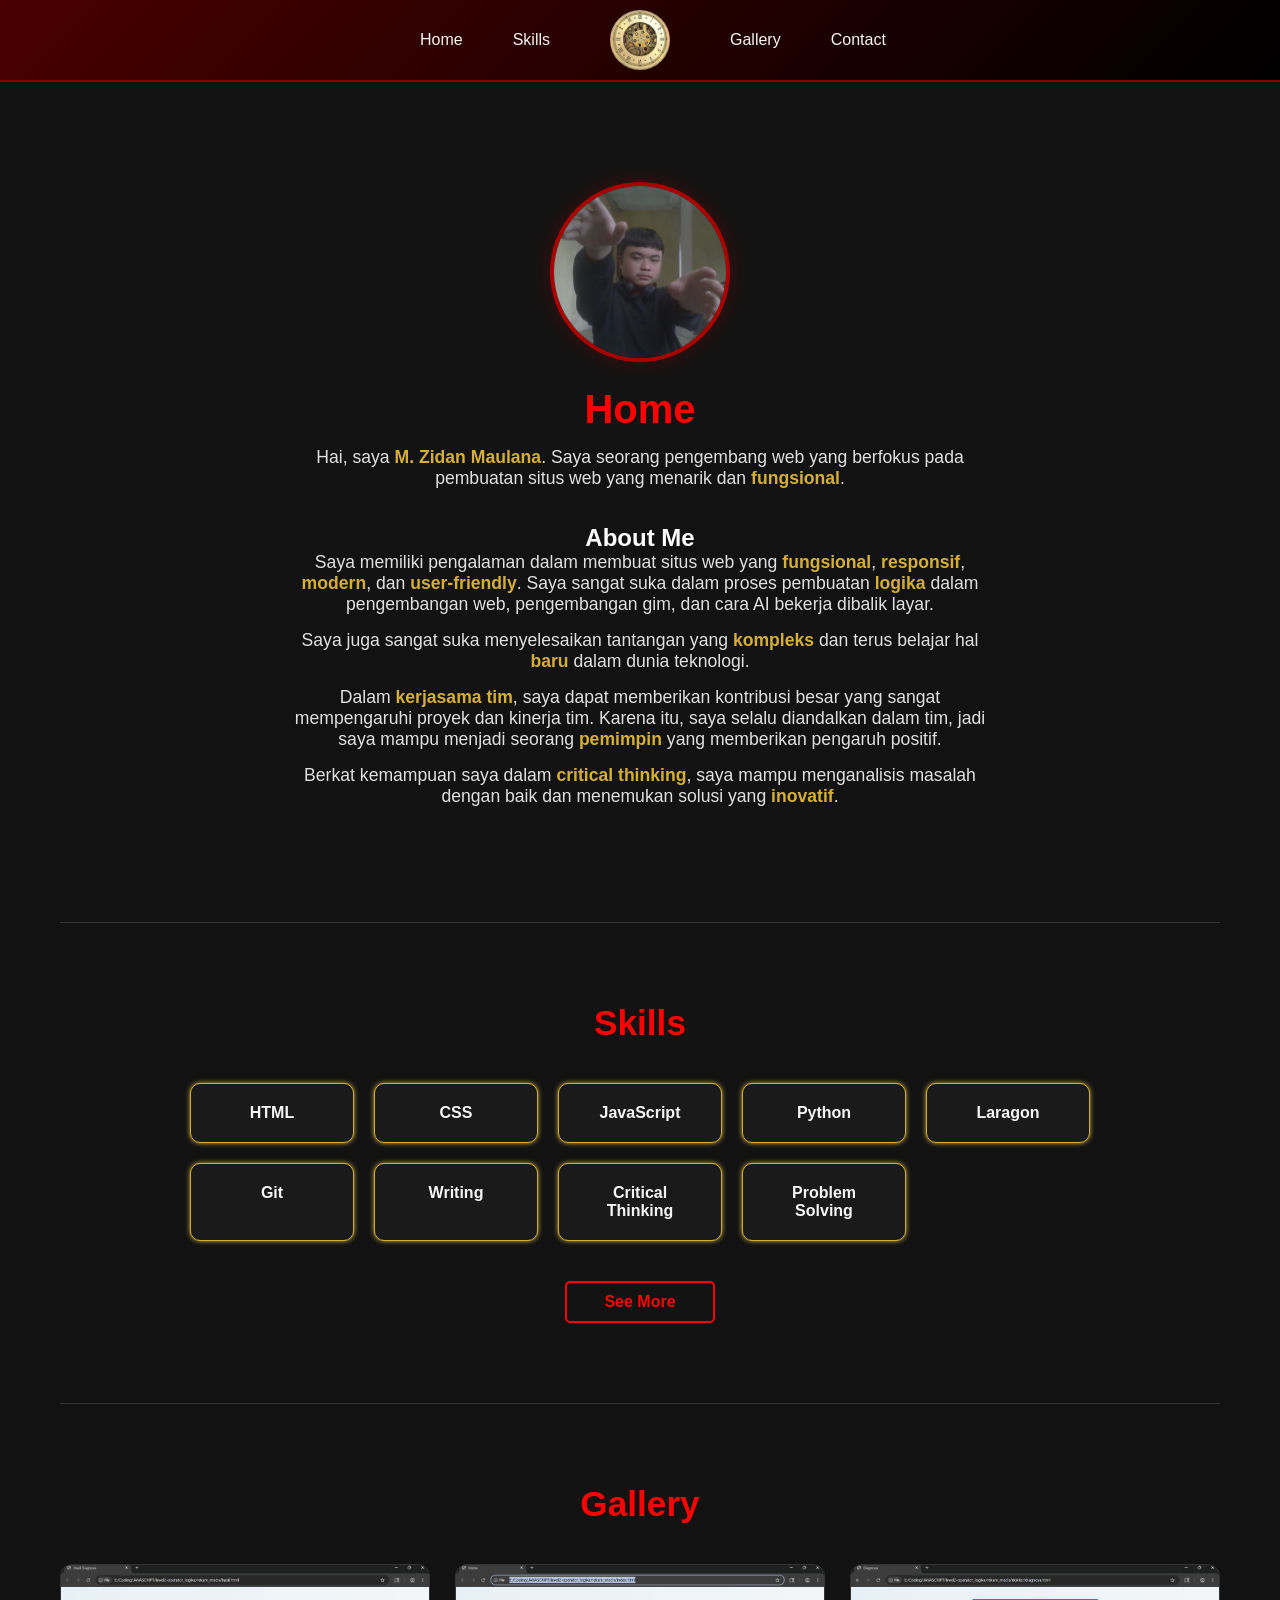
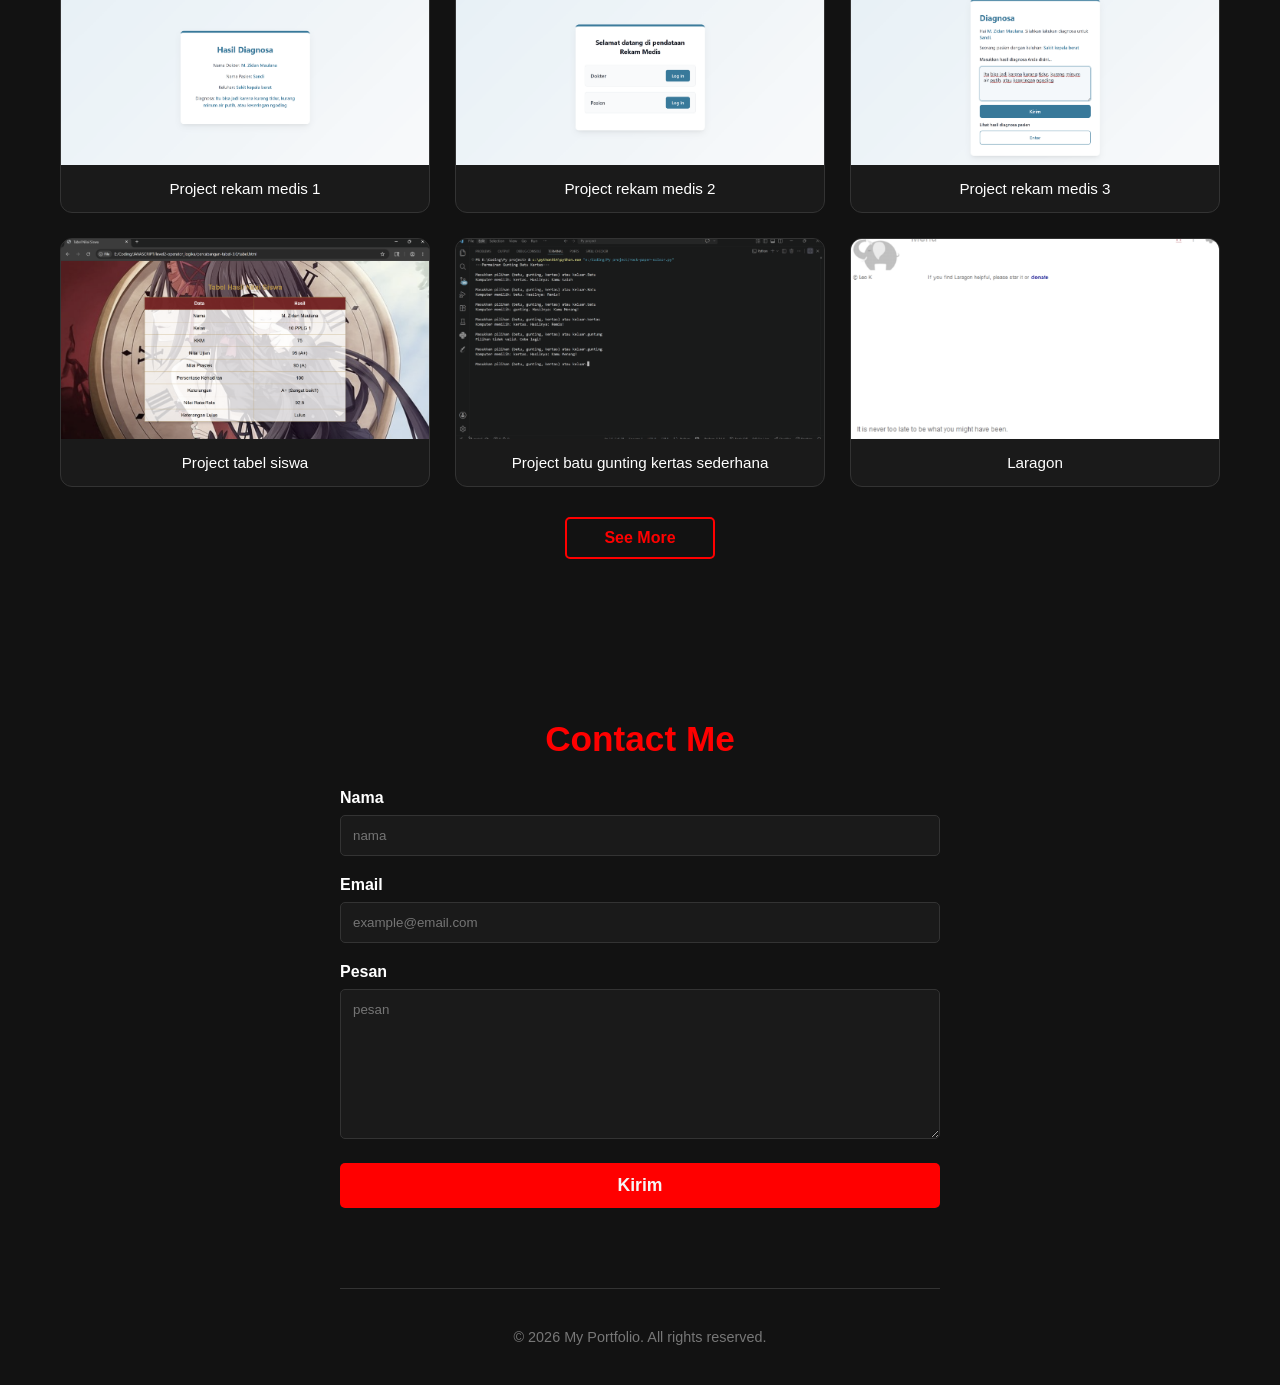
==== index.html @ 6b184dc0 "first commit" ====
<!DOCTYPE html>
<html lang="en">
<head>
    <meta charset="UTF-8">
    <meta name="viewport" content="width=device-width, initial-scale=1.0">
    <title>About Me</title>
    <link rel="stylesheet" href="style.css">
</head>
<body>
    <header class="navbar">
        <nav class="nav-container">
            <ul class="nav-links left">
                <li><a href="#home">Home</a></li>
                <li><a href="#skills">Skills</a></li>
            </ul>

            <div class="logo">
                <img src="logo.jpg" alt="Logo">
            </div>

            <ul class="nav-links right">
                <li><a href="#gallery">Gallery</a></li>
                <li><a href="#contact">Contact</a></li>
            </ul>
        </nav>
    </header>

    <div class="container">
        <section id="home">
            <img src="profil.jpg" alt="Profile Picture" class="profile-pic">
            <h2>Home</h2>
            <p>Hai, saya <span class="gold">M. Zidan Maulana</span>. Saya seorang pengembang web yang berfokus pada pembuatan situs web yang menarik dan <span class="gold">fungsional</span>.</p>
            <h3>About Me</h3>
            <p>Saya memiliki pengalaman dalam membuat situs web yang <span class="gold">fungsional</span>, <span class="gold">responsif</span>, <span class="gold">modern</span>, dan <span class="gold">user-friendly</span>. Saya sangat suka dalam proses pembuatan <span class="gold">logika</span> dalam pengembangan web, pengembangan gim, dan cara AI bekerja dibalik layar.</p>
            <p>Saya juga sangat suka menyelesaikan tantangan yang <span class="gold">kompleks</span> dan terus belajar hal <span class="gold">baru</span> dalam dunia teknologi.</p>
            <p>Dalam <span class="gold">kerjasama tim</span>, saya dapat memberikan kontribusi besar yang sangat mempengaruhi proyek dan kinerja tim. Karena itu, saya selalu diandalkan dalam tim, jadi saya mampu menjadi seorang <span class="gold">pemimpin</span> yang memberikan pengaruh positif.</p>
            <p>Berkat kemampuan saya dalam <span class="gold">critical thinking</span>, saya mampu menganalisis masalah dengan baik dan menemukan solusi yang <span class="gold">inovatif</span>.</p>
        </section>

        <section id="skills">
            <h2>Skills</h2>
            <ul>
                <li>HTML</li>
                <li>CSS</li>
                <li>JavaScript</li>
                <li>Python</li>
                <li>Laragon</li>
                <li>Git</li>
                <li>Writing</li>
                <li>Critical Thinking</li>
                <li>Problem Solving</li>
            </ul>
            <a href="skills/index.html">See More</a>
        </section>

        <section id="gallery">
            <h2>Gallery</h2>
            <div class="gallery-container">
                <div class="gallery-item">
                    <img src="gallery/photo/webrekammedis (1).png" alt="Project rekam medis 1">
                    <p>Project rekam medis 1</p>
                </div>
                <div class="gallery-item">
                    <img src="gallery/photo/webrekammedis (2).png" alt="Project rekam medis 2">
                    <p>Project rekam medis 2</p>
                </div>
                <div class="gallery-item">
                    <img src="gallery/photo/webrekammedis (3).png" alt="Project rekam medis 3">
                    <p>Project rekam medis 3</p>
                </div>
                <div class="gallery-item">
                    <img src="gallery/photo/tabelsiswa.png" alt="Project tabel siswa">
                    <p>Project tabel siswa</p>
                </div>
                <div class="gallery-item">
                    <img src="gallery/photo/pyproject.png" alt="Project batu gunting kertas sederhana">
                    <p>Project batu gunting kertas sederhana</p>
                </div>
                <div class="gallery-item">
                    <img src="gallery/photo/laragon.png" alt="Laragon">
                    <p>Laragon</p>
                </div>
            </div>
            <a href="gallery/index.html">See More</a>
        </section>

        <section id="contact">
            <h2>Contact Me</h2>
            <label for="name">Nama</label>  
            <input type="text" id="name" name="name" placeholder="nama">
            <label for="email" >Email</label>
            <input type="email" id="email" name="email" placeholder="example@email.com">
            <label for="message">Pesan</label>
            <textarea id="message" name="message" placeholder="pesan"></textarea>
            <p id="alert"></p>
            <button type="submit">Kirim</button>
        </section>
    </div>

    <div id="gallery-modal" class="modal">
        <span class="close-modal">&times;</span>
        <img class="modal-content" id="img-expanded">
        <div id="caption"></div>
    </div>

    <footer>
        <p>&copy; 2026 My Portfolio. All rights reserved.</p>
    </footer>

    <script src="script.js"></script>
</body>
</html>
---- style.css ----
/* Reset dasar */
* {
    margin: 0;
    padding: 0;
    box-sizing: border-box;
}

:root {
  --kurumi-black: #121212;      /* Kegelapan abadi */
  --kurumi-full-black: #000000;       /* Hitam pekat untuk latar belakang */
  --kurumi-red: #8b0000;        /* Merah crimson yang elegan */
  --kurumi-light-red: #ff0000;      /* Merah tomat yang cerah */
  --kurumi-dark-red: #4a0000;       /* Merah gelap untuk latar belakang */
  --kurumi-gold: #d4af37;       /* Emas jarum jam Zafkiel */
  --kurumi-light-gold: #ffd700;     /* Emas cerah untuk aksen */
  --kurumi-dark-gold: #b8860b;      /* Emas gelap untuk kontras */
  --kurumi-gray: #333333;       /* Abu-abu untuk teks dan elemen sekunder */
  --kurumi-light-gray: #555555;     /* Abu-abu terang untuk teks yang lebih ringan */
  --kurumi-dark-gray: #1a1a1a;  /* Abu-abu gelap untuk kontras */
  --kurumi-white: #f5f5f5;      /* Kontras yang murni */
  --kurumi-light-white: #e0e0e0;  /* Putih terang untuk teks yang lebih lembut */
  --kurumi-full-white: #ffffff;      /* Putih murni untuk aksen */
}

body {
    font-family: 'Segoe UI', Tahoma, Geneva, Verdana, sans-serif;
    background: var(--kurumi-black);
    color: var(--kurumi-white);
}

.navbar {
    width: 100%;
    background: linear-gradient(135deg, var(--kurumi-dark-red) 0%, var(--kurumi-full-black) 100%);
    padding: 10px 0;
    position: sticky;
    top: 0;
    z-index: 1000;
    border-bottom: 2px solid var(--kurumi-red); /* Aksen merah */
    cursor: pointer;
}

.nav-container {
    display: flex;
    justify-content: space-between;
    align-items: center;
    max-width: 1200px;
    margin: 0 auto;
    padding: 0 20px;
}

.nav-links {
    list-style: none;
    display: flex;
    align-items: center;
    gap: 30px; /* Jarak antar item menu */
    flex: 1; /* Membuat nav-links mengisi ruang yang tersedia */
    margin: 0; /* Menghapus margin default */
    padding: 0; /* Menghapus padding default */
}

.nav-links.left {
    justify-content: flex-end; /* Mengatur menu ke kanan */
}

.nav-links.right {
    justify-content: flex-start; /* Mengatur menu ke kiri */
}

.nav-links li a {
    text-decoration: none;
    white-space: nowrap;
    color: var(--kurumi-white);
    font-weight: 500;
    padding: 10px 10px;
    transition: all 0.3s ease; /* Transisi halus untuk efek hover */
}

.nav-links li a:hover {
    color: var(--kurumi-gold); /* Warna berubah saat disentuh */
    text-shadow: 0 0 20px var(--kurumi-gold); /* Efek cahaya emas */
    transform: scale(1.05); /* Sedikit membesar saat hover */
    letter-spacing: 2px; /* Menambah jarak antar huruf saat hover */
}

.logo {
    flex: 0 0 auto; /* Pastikan logo tidak mengembang */
    justify-content: center;
    display: flex;
    align-items: center;
    padding: 0 50px; /* Memberi jarak antara logo dan menu */
}

.logo img {
    height: 60px; /* Sesuaikan ukuran logo sesuai kebutuhan */
    width: auto;
    border-radius: 50%; /* Membuat logo bulat */
    transition: all 0.5s ease; /* Durasi animasi */
}

.logo img:hover {
    transform: rotate(360deg) scale(1.1); /* Animasi putar dan membesar saat hover */
    box-shadow: 0 0 20px var(--kurumi-gold); /* Efek cahaya emas */
}

.gold {
    color: var(--kurumi-gold);
    font-weight: bold;
    transition: all 0.3s ease; /* Transisi halus untuk efek hover */
    cursor: pointer; /* Menunjukkan bahwa elemen ini interaktif */
}

.gold:hover {
    text-shadow: 0 0 5px var(--kurumi-gold), 0 0 10px var(--kurumi-gold); /* Efek cahaya emas saat hover */
    text-decoration: underline; /* Menambahkan garis bawah saat hover */
    letter-spacing: 1px; /* Menambah jarak antar huruf saat hover */
    font-weight: bold;
}

#alert {
    color: var(--kurumi-light-red);
    font-weight: bold;
    margin-top: 10px;
    margin-bottom: 10px;
    display: none; /* Sembunyikan pesan error secara default */
}

#scrollToTop {
    display: none; /* Sembunyikan tombol saat halaman pertama kali dimuat */
    position: fixed;
    bottom: 30px;
    right: 30px;
    z-index: 99;
    border: none;
    outline: none;
    background-image: url(up.png); /* Ganti dengan ikon panah ke atas yang sesuai */
    background-size: cover;
    background-position: center;
    background-repeat: no-repeat;
    color: var(--kurumi-white);
    cursor: pointer;
    padding: 15px;
    border-radius: 50%;
    font-size: 18px;
    box-shadow: 0 0 15px rgba(255, 0, 0, 0.5);
    transition: all 0.3s ease;
}

#scrollToTop:hover {
    transform: scale(1.25);
    box-shadow: 0 0 25px rgba(255, 0, 0, 0.8);
}

.container {
    max-width: 1200px;
    margin: 0 auto;
    padding: 0 20px;
}

/* --- Section Home --- */
#home {
    padding: 100px 0;
    text-align: center;
    display: flex;
    flex-direction: column;
    align-items: center;
    border-bottom: 1px solid #333;
}

.profile-pic {
    width: 180px;
    height: 180px;
    border-radius: 50%;
    object-fit: cover;
    filter: brightness(67%);
    border: 4px solid var(--kurumi-light-red); /* Aksen merah yang berani */
    margin-bottom: 25px;
    box-shadow: 0 0 20px rgba(255, 0, 0, 0.3);
    transition: all 0.5s ease;
    cursor: pointer;
}

.profile-pic:hover {
    transform: scale(1.1) rotate(5deg);
    box-shadow: 0 0 30px rgba(255, 0, 0, 0.7);
    filter: brightness(115%);
}

#home h2 {
    font-size: 2.5rem;
    color: var(--kurumi-light-red);
    margin-bottom: 15px;
    transition: all 0.3s ease;
}

#home h2:hover {
    text-shadow: 0 0 10px var(--kurumi-light-red), 0 0 20px var(--kurumi-light-red);
    letter-spacing: 2px;
}

#home h3 {
    font-size: 1.5rem;
    margin-top: 20px;
    color: var(--kurumi-full-white);
    transition: all 0.3s ease;
}

#home h3:hover {
    text-shadow: 0 0 25px var(--kurumi-white);
}

#home p {
    max-width: 700px;
    font-size: 1.1rem;
    color: var(--kurumi-light-white);
    margin-bottom: 15px;
    margin-left: auto;
    margin-right: auto;
}

/* --- Section Skill --- */
#skills {
    padding: 80px 0;
    text-align: center;
    border-bottom: 1px solid var(--kurumi-gray);
}

#skills h2 {
    font-size: 2.2rem;
    margin-bottom: 40px;
    color: var(--kurumi-light-red);
    transition: all 0.3s ease;
}

#skills h2:hover {
    text-shadow: 0 0 20px var(--kurumi-light-red), 0 0 40px var(--kurumi-light-red);
    letter-spacing: 3px;
}

/* Mengatur daftar skill agar berbaris rapi */
#skills ul {
    list-style: none;
    display: grid;
    grid-template-columns: repeat(auto-fit, minmax(150px, 1fr));
    gap: 20px;
    max-width: 900px;
    margin: 0 auto 40px auto;
}

/* Kotak untuk setiap item skill */
#skills ul li {
    background-color: var(--kurumi-dark-gray);
    padding: 20px;
    border-radius: 10px;
    border: 1px solid var(--kurumi-gold);
    box-shadow: 0 0 5px var(--kurumi-gold);
    font-weight: 600;
    color: var(--kurumi-white);
    transition: all 0.3s ease;
    cursor: default;
}

#skills ul li:hover {
    background-color: var(--kurumi-light-red);
    color: var(--kurumi-gold);
    transform: translateY(-5px) scale(1.075);
    border-color: var(--kurumi-light-red);
    box-shadow: 0 5px 15px var(--kurumi-red);
    letter-spacing: 0.225px;
}

#skills a {
    display: inline-block;
    width: 150px;
    padding: 10px;
    text-align: center;
    background-color: transparent;
    color: var(--kurumi-light-red);
    text-decoration: none;
    border: 2px solid var(--kurumi-light-red);
    border-radius: 5px;
    font-weight: bold;
    transition: all 0.3s ease;
}

#skills a:hover {
    background-color: var(--kurumi-light-red);
    color: var(--kurumi-white);
    letter-spacing: 0.5px;
}

/* --- Section Gallery --- */
#gallery {
    padding: 80px 0;
}

#gallery h2 {
    text-align: center;
    font-size: 2.2rem;
    margin-bottom: 40px;
    color: var(--kurumi-light-red);
    transition: all 0.3s ease;
}

#gallery h2:hover {
    text-shadow: 0 0 20px var(--kurumi-light-red), 0 0 40px var(--kurumi-light-red);
    letter-spacing: 3px;
}

.gallery-container {
    display: grid;
    grid-template-columns: repeat(auto-fit, minmax(280px, 1fr));
    gap: 25px;
    margin-bottom: 30px;
}

.gallery-item {
    background-color: var(--kurumi-dark-gray);
    border-radius: 12px;
    overflow: hidden;
    transition: all 0.3s ease;
    border: 1px solid var(--kurumi-gray);
    cursor: pointer;
}

.gallery-item:hover {
    transform: translateY(-10px) scale(1.02);
    box-shadow: 0 10px 25px rgba(255, 0, 0, 0.2);
    border-color: var(--kurumi-light-red);
}

.gallery-item img {
    width: 100%;
    height: 200px;
    object-fit: cover;
    display: block;
    filter: grayscale(50%); /* Sedikit efek dramatis */
    transition: all 0.3s ease;
}

.gallery-item:hover img {
    filter: grayscale(0%);
}

.gallery-item p {
    padding: 15px;
    text-align: center;
    font-size: 0.95rem;
    font-weight: 500;
    color: var(--kurumi-full-white);
}

/* Tombol See More */
#gallery a, #skills a {
    display: block;
    width: 150px;
    margin: 30px auto 0;
    padding: 10px;
    text-align: center;
    background-color: transparent;
    color: var(--kurumi-light-red);
    text-decoration: none;
    border: 2px solid var(--kurumi-light-red);
    border-radius: 5px;
    font-weight: bold;
    transition: all 0.3s ease;
    cursor: pointer;
}

#gallery a:hover, #skills a:hover {
    background-color: var(--kurumi-light-red);
    color: var(--kurumi-white);
    letter-spacing: 0.5px;
}

/* Gaya untuk Modal (Latar Belakang) */
.modal {
    display: none; /* Sembunyi sampai dipanggil */
    position: fixed;
    z-index: 10001; /* Lebih tinggi dari navbar */
    padding-top: 100px;
    left: 0;
    top: 0;
    width: 100%;
    height: 100%;
    background-color: rgba(0, 0, 0, 0.9); /* Hitam pekat transparan */
}

/* Gaya untuk Gambar di dalam Modal */
.modal-content {
    margin: auto;
    display: block;
    max-width: 80%;
    max-height: 80%;
    border: 2px solid var(--kurumi-gold); /* Aksen emas */
    border-radius: 15px;
    animation: zoom 0.6s; /* Efek membesar */
    cursor: pointer;
    transition: box-shadow 0.3s ease; /* Transisi untuk efek hover */
}

@keyframes zoom {
    from {transform: scale(0)} 
    to {transform: scale(1)}
}

.modal-content:hover {
    box-shadow: 0 0 30px var(--kurumi-gold); /* Efek cahaya emas saat hover */
}

/* Tombol Tutup */
.close-modal {
    position: absolute;
    top: 25px;
    right: 25px;
    color: var(--kurumi-white);
    font-size: 50px;
    font-weight: bold;
    transition: color 0.3s ease;
    cursor: pointer;
}

.close-modal:hover {
    color: var(--kurumi-gold);
}

#caption {
    margin: auto;
    display: block;
    width: 80%;
    text-align: center;
    color: var(--kurumi-white);
    padding: 10px 0;
}

/* --- Section Contact --- */
#contact {
    padding: 80px 0;
    max-width: 600px; /* Agar formulir tidak terlalu lebar dan tetap elegan */
    margin: 0 auto;
    border-bottom: 1px solid var(--kurumi-gray);
}

#contact h2 {
    text-align: center;
    font-size: 2.2rem;
    margin-bottom: 30px;
    color: var(--kurumi-light-red);
    transition: all 0.3s ease;
}

#contact h2:hover {
    text-shadow: 0 0 20px var(--kurumi-light-red), 0 0 40px var(--kurumi-light-red);
    letter-spacing: 3px;
}

/* Gaya untuk Label */
#contact label {
    display: block;
    margin-bottom: 8px;
    font-weight: 600;
    color: var(--kurumi-full-white);
}

/* Gaya untuk Input dan Textarea */
#contact input, 
#contact textarea {
    width: 100%;
    padding: 12px;
    margin-bottom: 20px;
    background-color: var(--kurumi-dark-gray);
    border: 1px solid var(--kurumi-gray);
    border-radius: 5px;
    color: var(--kurumi-full-white);
    font-family: inherit;
    transition: all 0.3s ease; /* Transisi untuk efek fokus */
}

/* Efek saat input difokuskan (diklik) */
#contact input:focus, 
#contact textarea:focus {
    outline: none;
    border-color: var(--kurumi-light-red);
    box-shadow: 0 0 15px var(--kurumi-red);
}

#contact textarea {
    height: 150px;
    resize: vertical; /* Pengunjung bisa mengatur tinggi pesan, tapi tetap rapi */
}

#contact button {
    display: block;
    width: 100%;
    padding: 12px;
    background-color: var(--kurumi-light-red);
    color: var(--kurumi-white);
    border: none;
    border-radius: 5px;
    font-size: 1.1rem;
    font-weight: bold;
    cursor: pointer;
    transition: all 0.3s ease;
}

#contact button:hover {
    background-color: #cc0000;
    transform: translateY(-2px) scale(1.05);
    letter-spacing: 1px;
}

#contact button:active {
    transform: translateY(0);
}

/* Gaya Popup Custom */

.custom-popup {
    position: fixed;
    top: 0;
    left: 0;
    width: 100%;
    height: 100%;
    background-color: rgba(0, 0, 0, 0.85);
    display: flex;
    justify-content: center;
    align-items: center;
    z-index: 10002;
    animation: fadeIn 0.4s;
}

.popup-content {
    background-color: var(--kurumi-dark-gray);
    padding: 40px;
    border-radius: 15px;
    border: 2px solid var(--kurumi-light-red);
    text-align: center;
    box-shadow: 0 0 30px var(--kurumi-red);
    max-width: 400px;
}

.popup-content i {
    font-size: 4rem;
    color: var(--kurumi-white);
    margin-bottom: 20px;
}

.popup-content p {
    font-size: 1.2rem;
    color: var(--kurumi-white);
    margin-bottom: 25px;
}

#close-popup {
    background-color: var(--kurumi-light-red);
    color: var(--kurumi-white);
    border: none;
    padding: 10px 30px;
    border-radius: 5px;
    cursor: pointer;
    font-weight: bold;
    transition: background 0.3s;
}

#close-popup:hover {
    background-color: var(--kurumi-red);
}

@keyframes fadeIn {
    from { opacity: 0; }
    to { opacity: 1; }
}

/* --- Footer --- */
footer {
    text-align: center;
    padding: 40px 0;
    color: #777;
    font-size: 0.9rem;
}
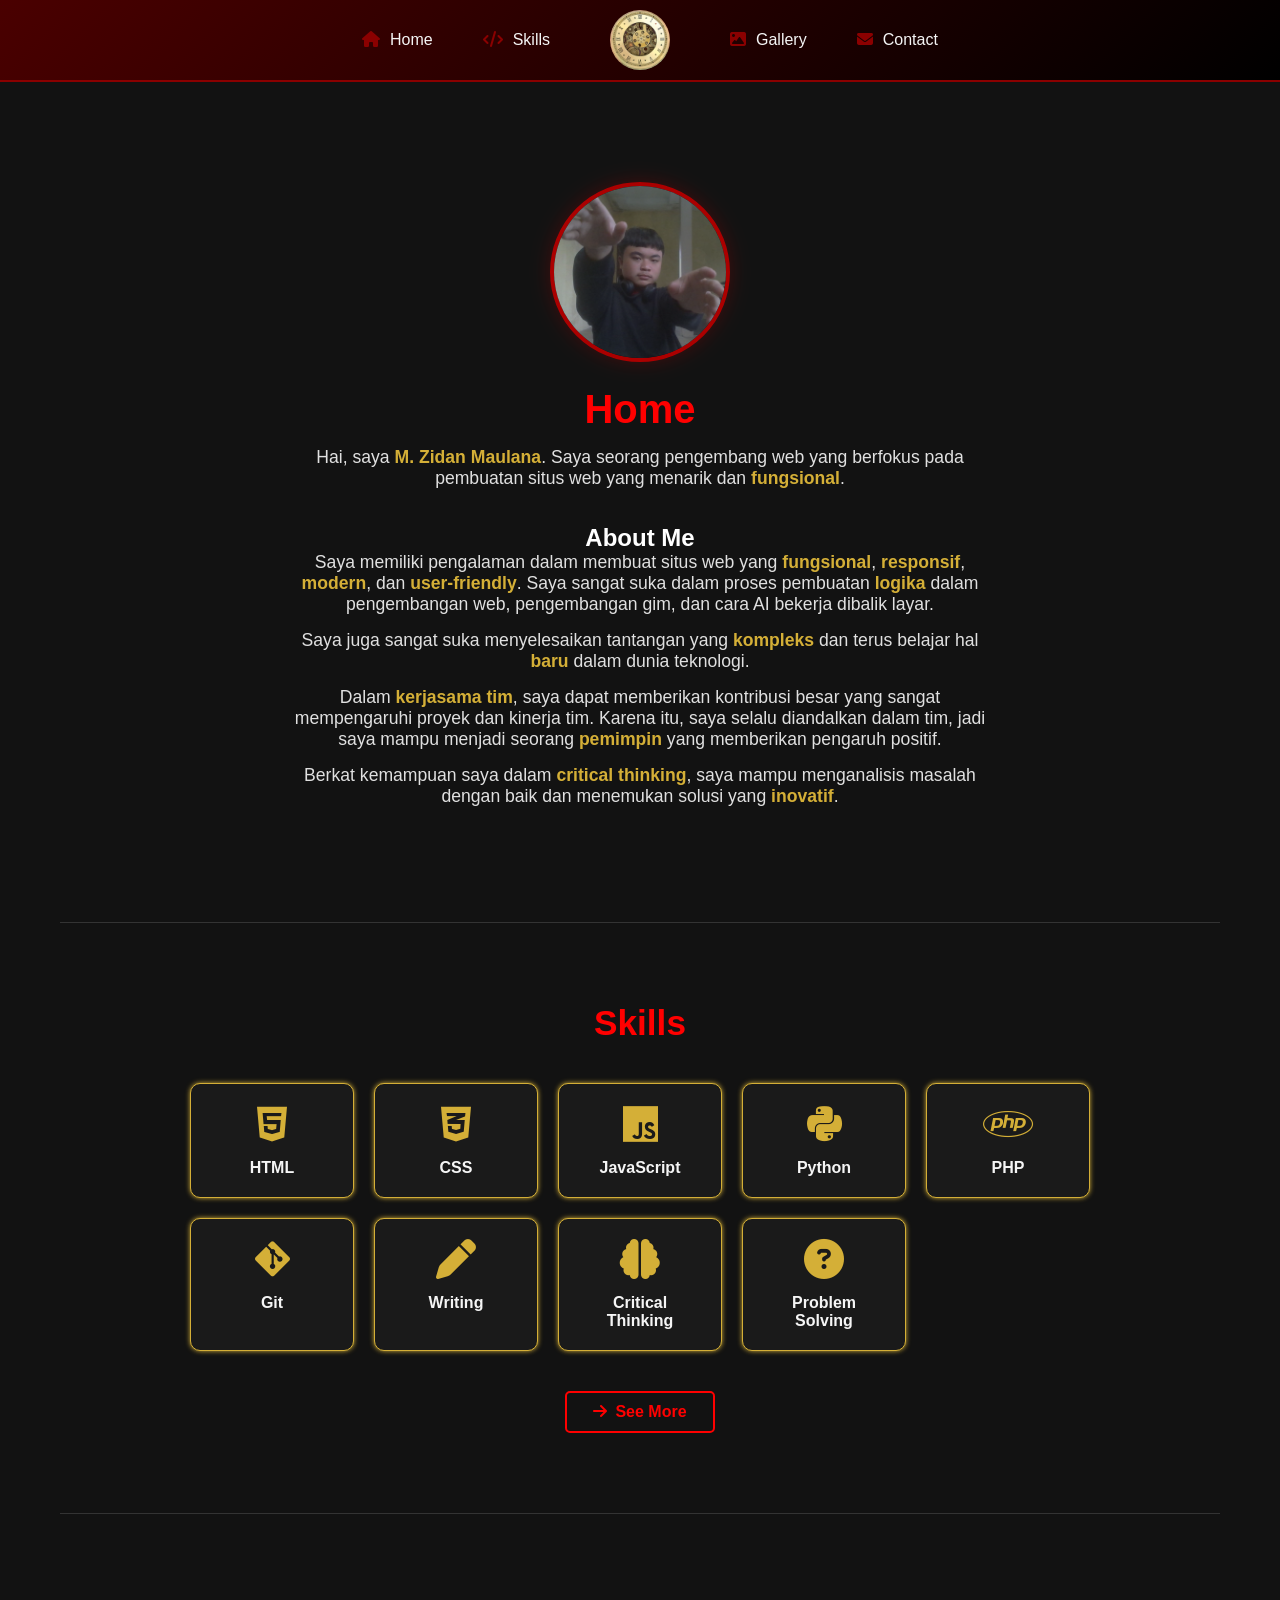
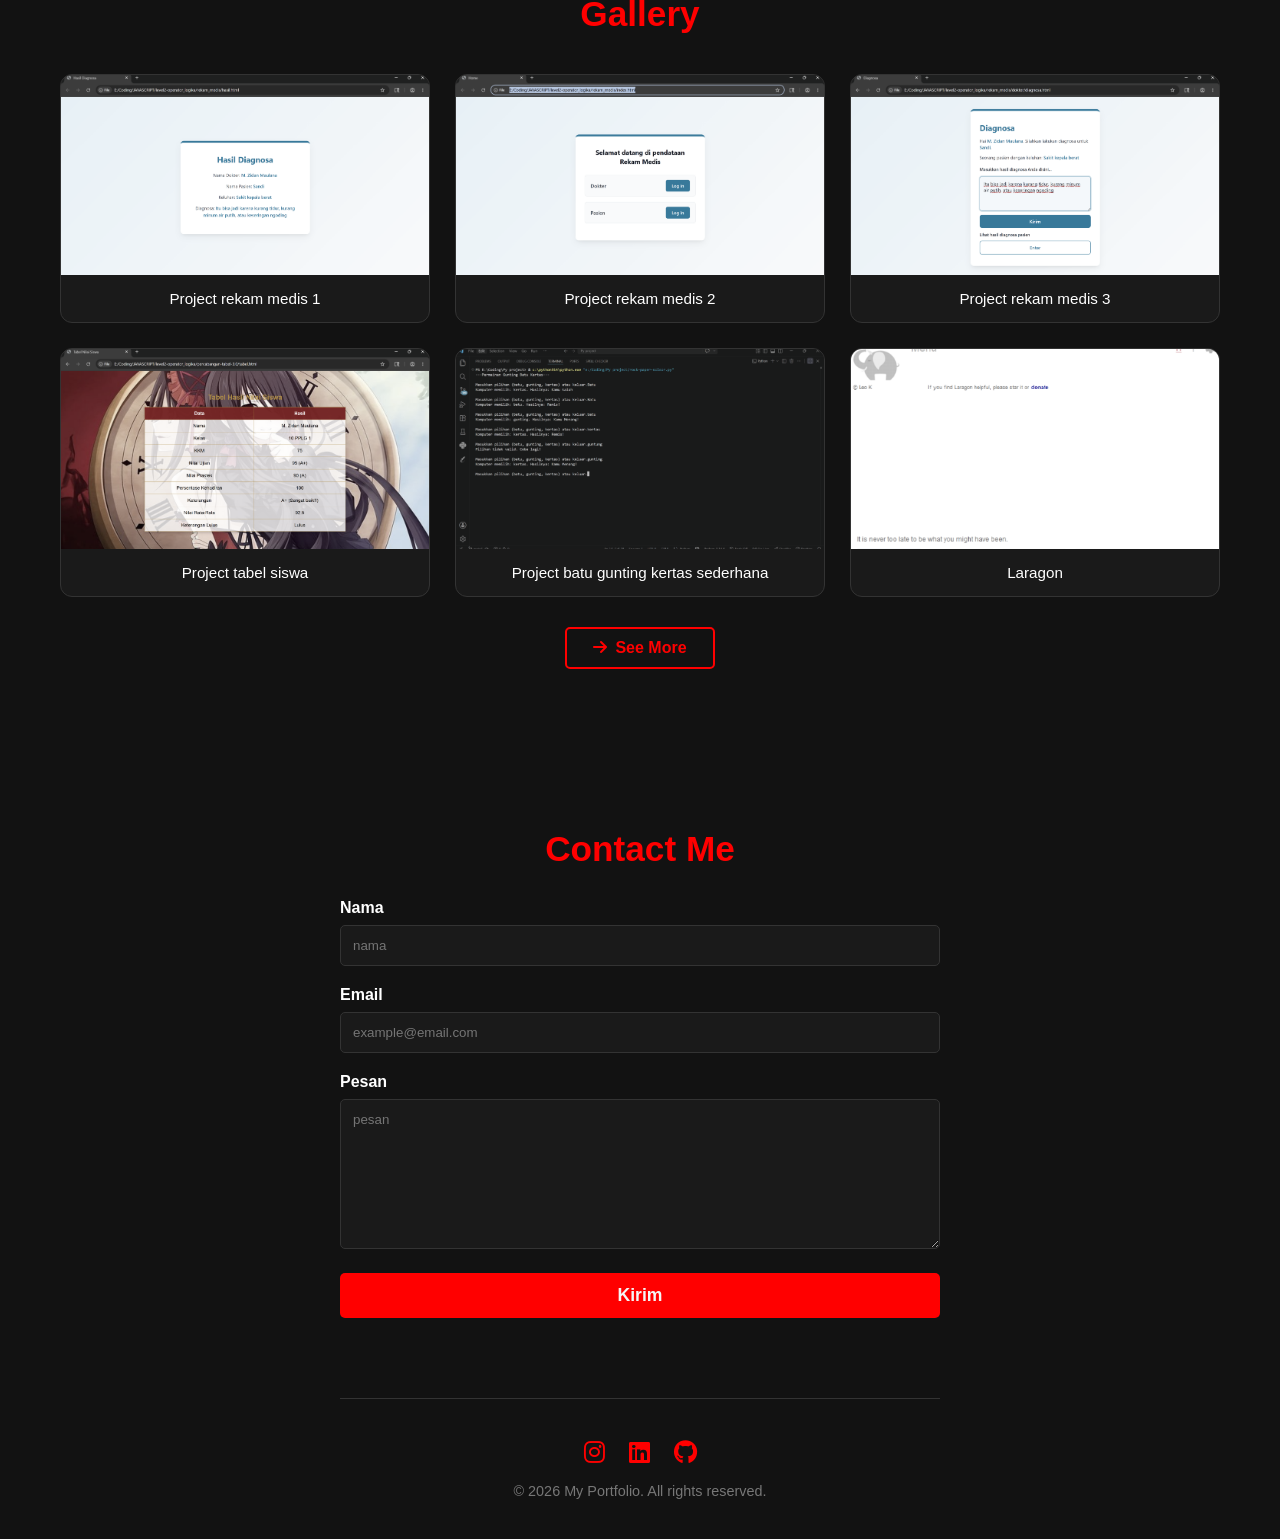
==== commit ea0c1f4f: "Penambahan ikon dan penyelesaian bagian see more (skills)" ====
--- a/index.html
+++ b/index.html
@@ -4,14 +4,15 @@
     <meta charset="UTF-8">
     <meta name="viewport" content="width=device-width, initial-scale=1.0">
     <title>About Me</title>
+    <link rel="stylesheet" href="https://cdnjs.cloudflare.com/ajax/libs/font-awesome/6.5.1/css/all.min.css">
     <link rel="stylesheet" href="style.css">
 </head>
 <body>
     <header class="navbar">
         <nav class="nav-container">
             <ul class="nav-links left">
-                <li><a href="#home">Home</a></li>
-                <li><a href="#skills">Skills</a></li>
+                <li><a href="#home"><i class="fa-solid fa-house"></i>Home</a></li>
+                <li><a href="#skills"><i class="fa-solid fa-code"></i>Skills</a></li>
             </ul>
 
             <div class="logo">
@@ -19,8 +20,8 @@
             </div>
 
             <ul class="nav-links right">
-                <li><a href="#gallery">Gallery</a></li>
-                <li><a href="#contact">Contact</a></li>
+                <li><a href="#gallery"><i class="fa-solid fa-image"></i>Gallery</a></li>
+                <li><a href="#contact"><i class="fa-solid fa-envelope"></i>Contact</a></li>
             </ul>
         </nav>
     </header>
@@ -40,17 +41,17 @@
         <section id="skills">
             <h2>Skills</h2>
             <ul>
-                <li>HTML</li>
-                <li>CSS</li>
-                <li>JavaScript</li>
-                <li>Python</li>
-                <li>Laragon</li>
-                <li>Git</li>
-                <li>Writing</li>
-                <li>Critical Thinking</li>
-                <li>Problem Solving</li>
+                <li><i class="fa-brands fa-html5"></i>HTML</li>
+                <li><i class="fa-brands fa-css3-alt"></i>CSS</li>
+                <li><i class="fa-brands fa-js"></i>JavaScript</li>
+                <li><i class="fa-brands fa-python"></i>Python</li>
+                <li><i class="fa-brands fa-php"></i>PHP</li>
+                <li><i class="fa-brands fa-git-alt"></i>Git</li>
+                <li><i class="fa-solid fa-pen"></i>Writing</li>
+                <li><i class="fa-solid fa-brain"></i>Critical Thinking</li>
+                <li><i class="fa-solid fa-question-circle"></i>Problem Solving</li>
             </ul>
-            <a href="skills/index.html">See More</a>
+            <a class="link" href="skills/index.html"><i class="fa-solid fa-arrow-right"></i>See More</a>
         </section>
 
         <section id="gallery">
@@ -81,7 +82,7 @@
                     <p>Laragon</p>
                 </div>
             </div>
-            <a href="gallery/index.html">See More</a>
+            <a class="link" href="gallery/index.html"><i class="fa-solid fa-arrow-right"></i>See More</a>
         </section>
 
         <section id="contact">
@@ -104,6 +105,11 @@
     </div>
 
     <footer>
+        <div class="media-sosial">
+            <a href="https://www.instagram.com/yourusername" target="_blank"><i class="fa-brands fa-instagram"></i></a>
+            <a href="https://www.linkedin.com/in/yourusername" target="_blank"><i class="fa-brands fa-linkedin"></i></a>
+            <a href="https://github.com/maulanamuhammadzidan4-commits" target="_blank"><i class="fa-brands fa-github"></i></a>
+        </div><br>
         <p>&copy; 2026 My Portfolio. All rights reserved.</p>
     </footer>
 
--- a/style.css
+++ b/style.css
@@ -576,4 +576,57 @@
     padding: 40px 0;
     color: #777;
     font-size: 0.9rem;
+}
+
+/* --- Penyesuaian Ikon Font Awesome --- */
+
+/* 1. Ikon di Navbar */
+.nav-links li a i {
+    margin-right: 10px; /* Jarak antara ikon dan teks */
+    color: var(--kurumi-red); /* Menggunakan variabel merahmu */
+    transition: all 0.3s ease;
+}
+
+/* Efek saat menu navbar di-hover */
+.nav-links li a:hover i {
+    color: var(--kurumi-gold); /* Berubah jadi emas saat disentuh */
+    transform: scale(1.2);    /* Sedikit membesar */
+}
+
+/* 2. Ikon di Section Skills */
+#skills ul li i {
+    display: block;        /* Membuat ikon di atas teks */
+    font-size: 2.5rem;    /* Ukuran ikon lebih besar */
+    margin-bottom: 15px;  /* Jarak ikon ke teks skill */
+    color: var(--kurumi-gold); /* Warna emas khas Zafkiel */
+    transition: all 0.3s ease;
+}
+
+/* Efek khusus untuk ikon skill saat kotaknya di-hover */
+#skills ul li:hover i {
+    color: var(--kurumi-white); /* Berubah putih agar kontras saat bg jadi merah */
+    transform: rotate(360deg);  /* Animasi putar (seperti jam Zafkiel) */
+}
+
+.link i {
+    margin-right: 8px; /* Jarak antara ikon dan teks */
+    color: var(--kurumi-light-red); /* Warna merah untuk ikon */
+    transition: all 0.3s ease;
+}
+.link:hover i {
+    color: var(--kurumi-white); /* Berubah jadi putih saat hover */
+    transform: translateX(5px); /* Ikon bergeser sedikit ke kanan */
+}
+
+.media-sosial a {
+    color: var(--kurumi-light-red);
+    margin: 0 10px;
+    font-size: 1.5rem;
+    transition: all 0.3s ease;
+}
+
+.media-sosial a:hover {
+    color: var(--kurumi-gold);
+    transform: translateY(-5px) scale(1.2);
+    text-shadow: 0 0 10px var(--kurumi-gold);
 }
